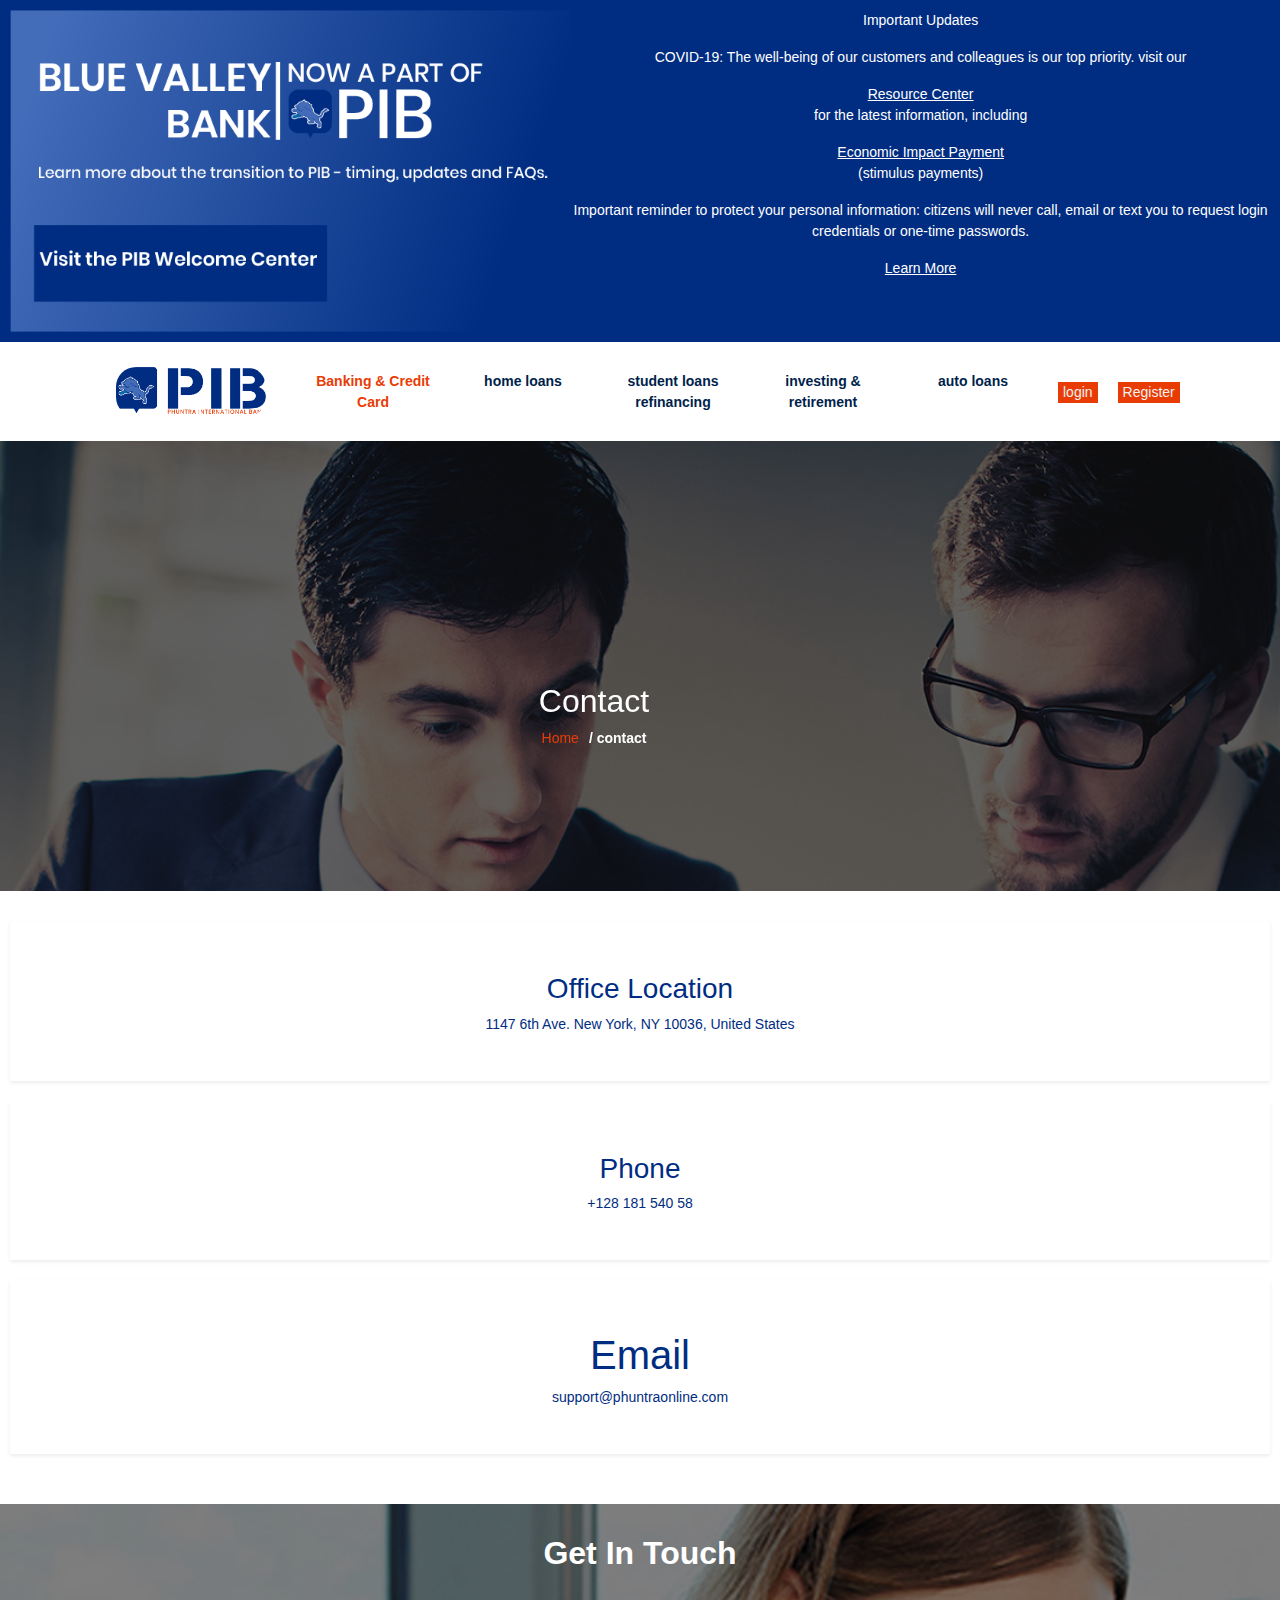
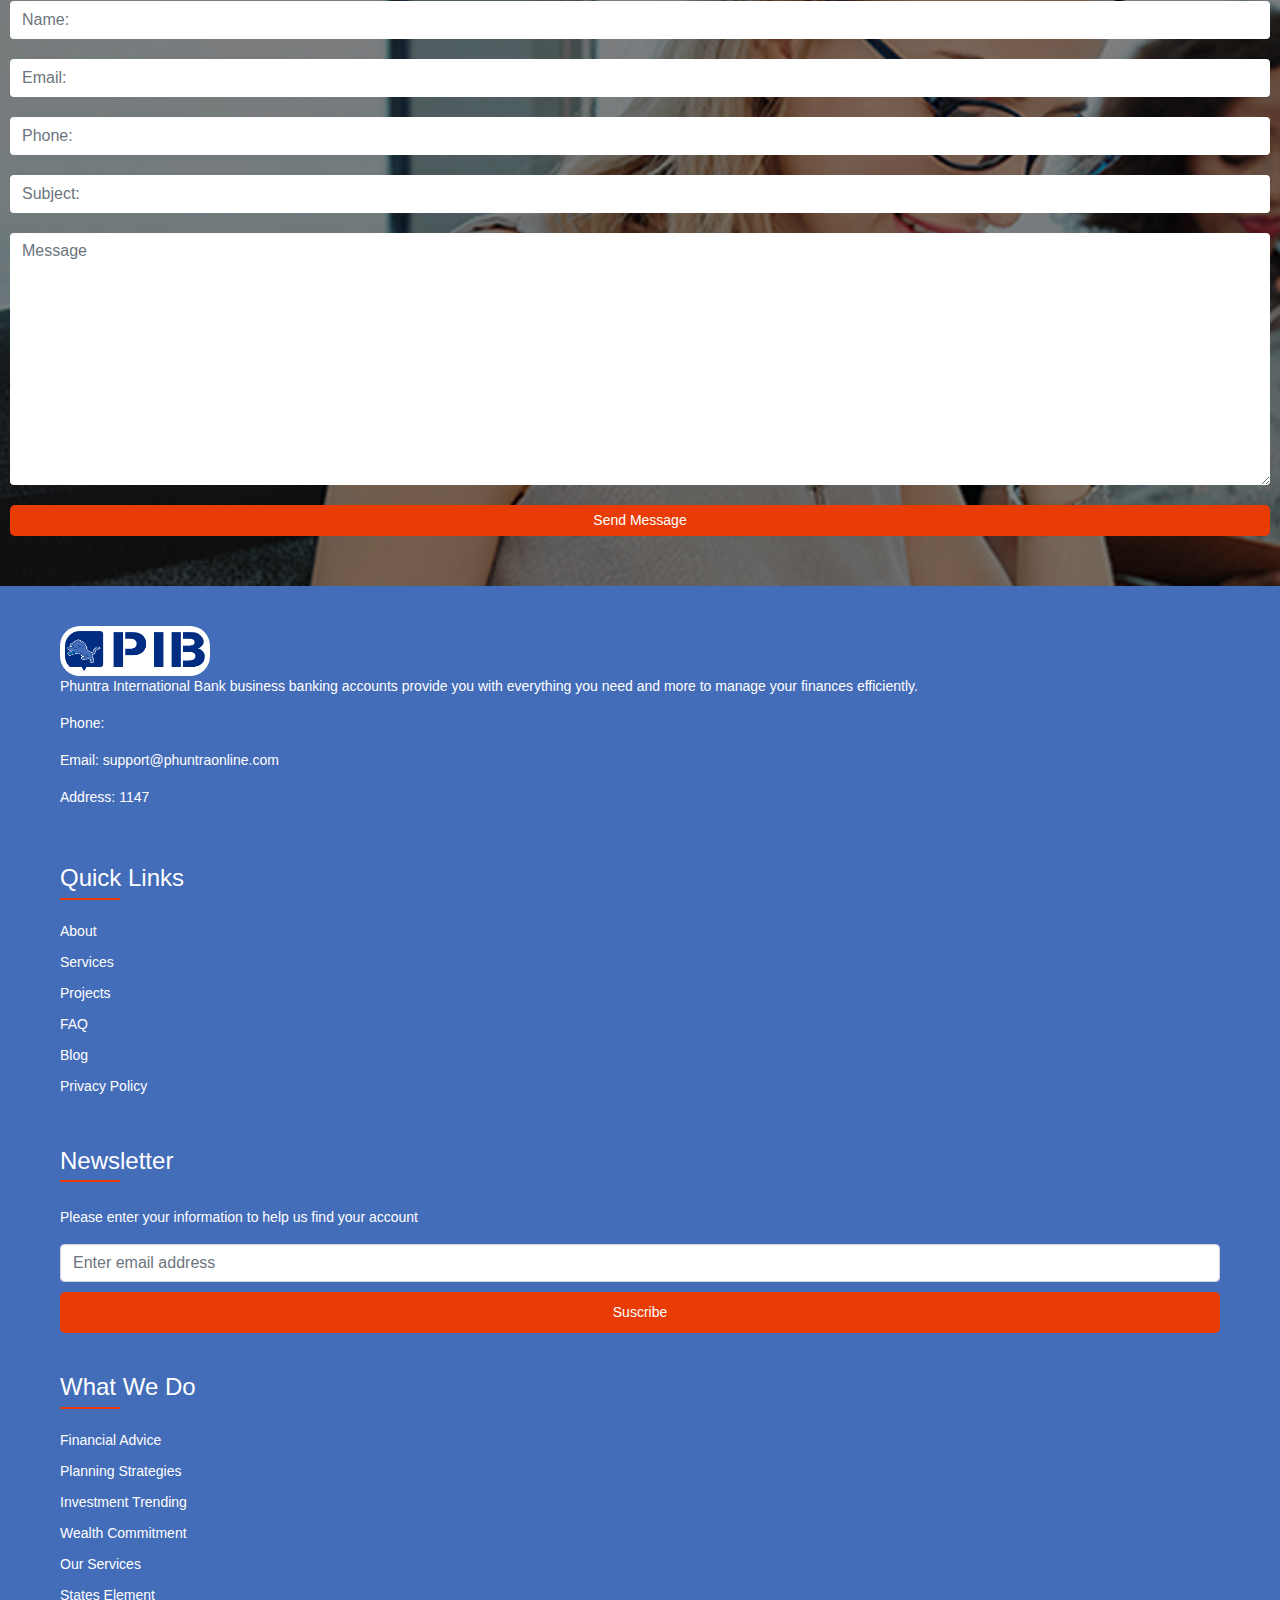
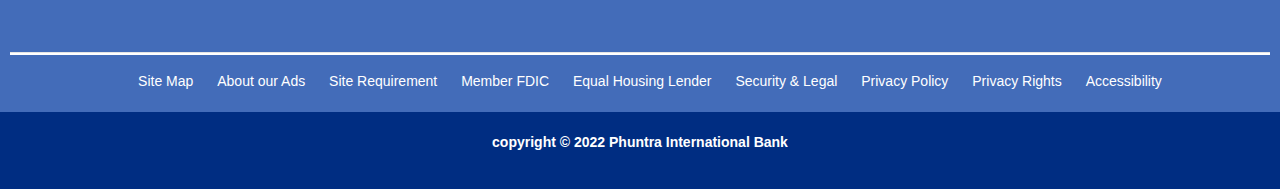
==== contact.html @ c1f6892e "new commit" ====
<!doctype html>
<html lang="en">
	<head>
		<title>Phuntra International Bank</title>
		<!-- Required meta tags -->
		<meta charset="utf-8">
		<meta name="viewport" content="width=device-width, initial-scale=1, shrink-to-fit=no">

		<!-- Bootstrap CSS -->
		<link rel="stylesheet" href="https://stackpath.bootstrapcdn.com/bootstrap/4.3.1/css/bootstrap.min.css" integrity="sha384-ggOyR0iXCbMQv3Xipma34MD+dH/1fQ784/j6cY/iJTQUOhcWr7x9JvoRxT2MZw1T" crossorigin="anonymous">
		<!--Font Awesome-->
		<link rel="stylesheet" href="https://use.fontawesome.com/releases/v5.7.0/css/all.css" integrity="sha384-lZN37f5QGtY3VHgisS14W3ExzMWZxybE1SJSEsQp9S+oqd12jhcu+A56Ebc1zFSJ" crossorigin="anonymous">

		<!--main css-->
		<link rel="stylesheet" href="style.css">
		<link rel="stylesheet" href="contact.css">
	</head>
	<body>
		<main>
			
			<div id="header-updates">
				<div class="update-img">
					<img src="images/phuntra.png" alt="">
				</div>
				<div class="update-text">
					<p>Important Updates</p>
					<p>COVID-19: The well-being of our customers and colleagues is our top priority. visit our</p>
					<a href="#">Resource Center</a>
					<p>for the latest information, including</p>
					<a href="#">Economic Impact Payment</a>
					<p>(stimulus payments)</p>
					<p>Important reminder to protect your personal information: citizens will never call, email or text you to request login credentials or one-time passwords.</p>
					<a href="#">Learn More</a>
				</div>
			</div>
			<div  class="sticky-top">
				<div class="topnav" id="myTopnav">
					<a href="#" class="navbar-brand">
						<span><img src="images/logo.png" alt="logo" height="50px" width="150px"></span>
						
					</a>
					<div class="nav-links">
						<a href="#" class="navlink active">Banking & Credit Card</a>
						<a href="#" class="navlink">home loans</a>
						<a href="#" class="navlink">student loans refinancing</a>	
						<a href="#" class="navlink">investing & retirement</a>
						<a href="#" class="navlink">auto loans</a>
					</div>
					<a href="javascript:void(0);" class="icon" onclick="myFunction()">
						<i class="fa fa-bars"></i>
					</a>
					<div class="login-btns-desk">
						<a href="#">login</a>
						<a href="#">Register</a>
					</div>
				</div>
				<div class="login-btns">
					<a href="#">login</a>
					<a href="#">Register</a>
				</div>
				
			</div>

				<section id="banner1">
					<div class="carousel">
						<div class="carousel-inner">
							<div class="carousel-item active">
								<img src="images/page-title-bg.jpg" alt="">
								<div class="carousel-caption">
									<h2>Contact</h2>
									<div class="banner-links">
										<a href="index.html" >Home </a> 
										<p>/ contact</p>
									</div>
									
								</div>
							</div>
						</div>      
					</div>
				</section>

				<section id="contact-main">
					<div class="contact-item shadow-sm">
						<img src="" alt="">
						<h3 class="blue">Office Location</h3>
						<p class="blue">1147 6th Ave. New York, NY 10036, United States</p>
					</div>
					<div class="contact-item shadow-sm">
						<img src="" alt="">
						<h3 class="blue">Phone</h3>
						<p class="blue">+128 181 540 58</p>
					</div>
					<div class="contact-item shadow-sm">
						<img src="" alt="">
						<h1 class="blue">Email</h1>
						<p class="blue">support@phuntraonline.com</p>
					</div>
				</section>

				<section id="contact-form-main">
					<h2>Get In Touch</h2>
					<div class="contact-form">
						<form action="">
							<input type="text" class="form-control" placeholder="Name:">
							<input type="email" class="form-control" placeholder="Email:">
							<input type="tel" class="form-control" placeholder="Phone:">
							<input type="text" class="form-control" placeholder="Subject:">
							<textarea placeholder="Message" class="form-control"  cols="30" rows="10" ></textarea>
	
							<button type="submit">Send Message</button>
						</form>
					</div>
				</section>

				
				<footer id="footer">
					<div class="footer-wrapper">
						<div class="footer-text footer-item">
							<img src="images/logo1.png" alt="">
							<p>Phuntra International Bank business banking accounts provide you with everything you need and more to manage your finances efficiently.</p>
							<p>Phone: </p>
							<p>Email: support@phuntraonline.com</p>
							<p>Address: 1147 </p>
						</div>
	
						<div class="footer-links footer-item">
							<h4 class="lines">Quick Links</h4>
							
							<div class="f-links">
								<a href="#">About</a>
								<a href="#">Services</a>
								<a href="#">Projects</a>
								<a href="#">FAQ</a>
								<a href="#">Blog</a>
								<a href="#">Privacy Policy</a>
							</div>
						</div>
	
						<div class="newsletter footer-item">
							<h4 class="lines">Newsletter</h4>
							
							<div class="pt-4">
								<p>Please enter your information to help us find your account</p>
								<form action="">
									<input type="email" class="form-control" placeholder="Enter email address">
									<button type="submit">Suscribe</button>
								</form>	
							</div>
						</div>
	
						<div class="footer-links footer-item">
							<h4 class="lines">What We Do</h4>
							
							<div class="f-links">
								<a href="#">Financial Advice</a>
								<a href="#">Planning Strategies</a>
								<a href="#">Investment Trending</a>
								<a href="#">Wealth Commitment</a>
								<a href="#">Our Services</a>
								<a href="#">States Element</a>
							</div>
						</div>
					</div>
					<hr class="line">
					<div class="secondary-links">
						<a href="#">Site Map</a>
						<a href="#">About our Ads</a>
						<a href="#">Site Requirement</a>
						<a href="#">Member FDIC</a>
						<a href="#">Equal Housing Lender</a>
						<a href="#">Security & Legal</a>
						<a href="#">Privacy Policy</a>
						<a href="#">Privacy Rights</a>
						<a href="#">Accessibility</a>
					</div>
	
					
				</footer>
				<div class="attribution">
					<p>copyright &copy; 2022 Phuntra International Bank</p>
				</div>
	
			</main>	
				
	
			<script src="control.js"></script>
			<!-- Optional JavaScript -->
			<!-- jQuery first, then Popper.js, then Bootstrap JS -->
			<script src="https://code.jquery.com/jquery-3.3.1.slim.min.js" integrity="sha384-q8i/X+965DzO0rT7abK41JStQIAqVgRVzpbzo5smXKp4YfRvH+8abtTE1Pi6jizo" crossorigin="anonymous"></script>
			<script src="https://cdnjs.cloudflare.com/ajax/libs/popper.js/1.14.7/umd/popper.min.js" integrity="sha384-UO2eT0CpHqdSJQ6hJty5KVphtPhzWj9WO1clHTMGa3JDZwrnQq4sF86dIHNDz0W1" crossorigin="anonymous"></script>
			<script src="https://stackpath.bootstrapcdn.com/bootstrap/4.3.1/js/bootstrap.min.js" integrity="sha384-JjSmVgyd0p3pXB1rRibZUAYoIIy6OrQ6VrjIEaFf/nJGzIxFDsf4x0xIM+B07jRM" crossorigin="anonymous"></script>
		</body>
	</html>
---- style.css ----
:root {
	--primary: #011f4c;
	--secondary: #002d82;
	--orange: #e93c05;
}
body {
	width: 100%;
	margin: 0;
	padding: 0;
	overflow-x: hidden;
	box-sizing: border-box;
	font-size: 14px;
	line-height: 1.5;
}
.blue {
	color: var(--secondary);
}
.orange {
	color: var(--orange);
}


#header-updates {
	display: flex;
	justify-content: space-between;
	background-color: var(--secondary);
	padding: 10px;
	border-bottom: 0.5px solid white;
}
.update-img img{
	width: 100%;
	height: auto;
}
.update-text {
	color: white;
	text-align: center;	
}
.update-text a {
	color: white;
	text-decoration: underline;
}


.topnav {
  background-color: var(--secondary);
  overflow: hidden;

}
.topnav .navbar-brand span img {
	background-color: white;
	padding: 0;
	border-radius: 20px;

}
.topnav .icon {
	display: none;
}
.topnav a {
  float: left;
  display: block;
  color: #f2f2f2;
  text-align: center;
  padding: 14px 16px;
  text-decoration: none;
}
.nav-links a.active {
	color: var(--orange);
}

.login-btns {
	background-color: white;
	
}
.login-btns a {
	background-color: var(--orange);
	margin: 0 10px;
}
#banner {
	position: relative;
	padding-top: 30%;
	height: 80vh;
}
#banner::before {
	content: "";
	position: absolute;
	top: 0;
	left: 0;
	width: 100%;
	height: 100%;
	background-image: url('images/banner-bg1.jpg');
	background-size: cover;
	background-position: center;
	background-repeat: no-repeat;
	filter: brightness(20%);
	
}

.carousel-item img {
	width: 100%;
	filter: brightness(80%);
}
.carousel-caption {
	top: 0;
}
.banner-cta a:first-child {
	background-color: white;
	color: var(--orange);
	padding: 5px 10px;
	border-radius: 3px;
}
.banner-cta a:nth-child(2) {
	background-color: var(--orange);
	color: white;
	padding: 5px 10px;
	border-radius: 3px;
}

.borrow {
	background-color: var(--secondary);
	color: white;
	height: 120px;
	margin: 0 30px;
	font-size: 2rem;
	display: flex;
	justify-content: center;
	align-items: center;
	padding: 0 30px;
	border-top-left-radius: 10px;
	border-bottom-right-radius: 10px;
}

#service-home {
	background-color: lightgray;
	text-align: center;
	padding: 30px 0;
}
#service-home p {
	color: var(--primary);
}
.service-intro {
	padding: 0 10px;
}
.service-item {
	background-color: white;
	margin: 20px;
	padding: 20px;
	height: 300px;
}

#how-it-works {
	text-align: center;
	padding: 30px;
	background-color: rgb(248, 248, 248);
}
.works-item p {
	font-size: 1.5rem;
	font-weight: bolder;
}

#goal {
	text-align: center;
	padding: 30px 10px;
}
.goal-wrapper {
	background-color: var(--secondary);
	color: white;
	border-radius: 10px;
	padding: 50px 30px;
}
.goal-wrapper button {
	background-color: var(--orange);
	border:  none;
	color:  white;
	padding: 5px 10px;
	border-radius: 5px;
}


#faq {
	padding: 10px;
}
.faq-intro {
	text-align: center;
}

.faq-item {
	margin-bottom: 10px;
}
.faqHeader {
	width: 100%;
	background-color: #fcf7f5;
	padding: 10px;
	transition: background-color 0.5s ease-in;
}
.faq-header-new  {
	background-color: var(--secondary);
	border-top-left-radius: 10px;
	border-top-right-radius: 10px;
	transition: background-color 0.5s ease-in;
}
.faq-header-new a {
	color: white;
}
.faq-body {
	padding: 20px;
	color: var(--secondary);
	border-bottom-left-radius: 10px;
	border-bottom-right-radius: 10px;
}
.faq-link {
	display: block;
	color: var(--secondary);
	font-weight: bolder;
}
.faq-link:hover {
	text-decoration: none;
}


#contact {
	background-color: var(--secondary);
	text-align: center;
	padding: 30px 10px 50px 10px;
}
#contact h3 {
	color: white;
}
.contact-form .form-control {
	margin-bottom: 20px;
	border: none;
	border-radius: none;
	color: white;

}
.contact-form button {
	width: 100%;
	background-color: var(--orange);
	border: none;
	color: white;
	margin-bottom: 20px;
	padding: 5px 0;
	border-radius: 5px;
}
.contact-image img {
	width: 100%;
	border-radius: 20px;
}

#solutions {
	background-image: url('images/plan-bg.jpg');
	background-position: center;
	background-size: cover;
	padding: 30px 20px;
}
.solutions-wrapper {
	background-color: white;
	padding: 20px;
}
.solution-item p {
	font-weight: bold;
	font-size: 1.3rem;
}

#footer {
	background-color: #436cb9;
	padding: 20px 10px;
	color: white;
}
.footer-text img{
	width: 150px;
	height: 50px;
	background-color: white;
	border-radius: 20px;
	padding: 5px;
}
.footer-links a {
	display: block;
	color: white;
	padding-bottom: 10px;
}
.f-links {
	padding-top: 20px;
}
.footer-item {
	padding: 20px 0;
}
.lines {
	position: relative;
}
.lines::after {
	content: "";
	position: absolute;
	
	bottom: -7px;
	left: 0;
	height: 2px;
	width: 60px;
	background-color: var(--orange);
}
.newsletter button{
	width: 100%;
	background-color: var(--orange);
	border: none;
	color: white;
	margin-top: 10px;
	padding: 10px 0;
	border-radius: 5px;
}
#footer .line {
	height: 2px;
	background-color: white;
}

.secondary-links {
	text-align: center;
}
.secondary-links a {
	color: white;
	padding-left: 20px;
	padding-bottom: 40px;
}
.attribution {
	background-color: var(--secondary);
	color: white;
	text-align: center;
	font-weight: bolder;
	padding: 20px;
}

@media screen and (max-width: 768px) {
  .topnav a:not(.navbar-brand) {display: none;}
  .topnav a.icon {
    float: right;
    display: block;
		font-size: 30px;
  }
	.topnav.responsive {position: relative;}
  .topnav.responsive a.icon {
    position: absolute;
    right: 0;
    top: 0;

  }
  .topnav.responsive a {
    float: none;
    display: block;
    text-align: left;
  }
	.nav-links {
		background-color: white;
	}
	.nav-links a {
		color: var(--primary);
		border-top: 1px solid lightblue;
	}
	.login-btns {
		display: flex;
		justify-content: center;
		align-items: center;
		height: 60px;
	}
	.login-btns a {
		display: inline-block;
		background-color: var(--orange);
		color: white;
		padding: 5px 10px;
	}
	.login-btns-desk {
		display: none;
	}

	#about {
		padding-top: 30px;
		padding-bottom: 30px;
	}
	.about-img-wrapper {
		padding: 0 20px;
	}
	.about-img img {
		width: 100%;
		margin-bottom: 30px;
	}
	.about-img .img1 {
		border-top-right-radius: 30%;
	}
	.about-img .img2 {
		border-top-left-radius: 30%;
	}

	.about-text-wrapper {
		text-align: center;
		padding: 0 10px;
	}
	.about-text-intro p {
		color: var(--orange);
	}
	.about-text-intro h2 {
		color: var(--secondary);
	}
	.about-text {
		padding-top: 20px;
	}
	.about-numbers {
		text-align: center;
	}
	
	
}

@media screen and (min-width: 768px) {
	.topnav {
		background-color: white;
		padding: 10px 30px 10px 100px;
		display: flex;
		align-items: center;
		
	}

	.topnav .nav-links a {
		color: var(--primary);
		font-weight: bolder;
		width: 150px;
	}
	.topnav .nav-links a.active {
		color: var(--orange);
	}
	
	.login-btns {
		display: none;
	}
	
	.login-btns-desk a {
		background-color: var(--orange);
		margin: 0 10px;
		padding: 0 5px;
	}

	#banner {
		padding-top: 0;
	}
	#banner::before {
		width: 0;
		height: 0;
		background-image: none;
	}
	.carousel-item img {
		height: 80vh;
	}
	.carousel-caption {
		top: 30%;
		left: 100px;
		text-align: left;
	}
	.carousel-caption h3 {
		font-size: 3rem;
	}
	.carousel-caption p {
		font-weight: bold;
	}

	#about {
		position: relative;
		top: 10%;
		display: flex;
		padding: 50px 100px 50px 0;
	}
	.about-img img {
		height: 200px;
		width: 250px;
		margin: 10px;
	}
	.about-img .img1 {
		height: 300px;
		width: 350px;
		border-top-right-radius: 30%;
	}
	.about-img .img2 {
		border-top-left-radius: 30%;
	}
	.about-image-inner {
		display: flex;
	}
	.about-img1 {
		display: flex;
		justify-content: right;
	}
	.about-container {
		padding-left: 10px;
	}
	.about-text:nth-child(2) {
		color: var(--primary);
	}
	.about-numbers {
		display: flex;
		justify-content: space-evenly;
	}
	.about-number {
		width: 100px;
	}
	.about-number p {
		font-weight: bolder;
	}
	.borrow {
		line-height: 1.5;
		width: 60%;
		padding: 20px;
		margin-left: -80px;
		margin-top: 40px;
	}
	.borrow p{
		width: 200px;
		font-weight: bolder;
		font-size: 1.5rem;
		padding: 20px;
	}

	#service-home {
		padding: 50px 100px;
	}
	.service-intro {
		width: 50%;
		margin: 0 auto;
	}
	.service-intro p {
		font-size: 0.7rem;
	}
	.service-intro h3 {
		font-weight: bolder;
		font-size: 2rem;
	}
	.service-item {
		display: flex;
		height: 100%;
		
	}
	.service-main .col-lg-4 {
		margin-bottom: 20px;
	}
	.service-item-content {
		text-align: left;
	}
	.service-item-content p {
		font-size: 0.7rem;
		color: var(--primary);
	}

	#how-it-works {
		padding: 30px 100px;
	}
	.works-wrapper {
		display: flex;
		justify-content: space-evenly;
	}
	.works-item p {
		font-size: 1rem;
	}

	#goal {
		padding: 50px 150px;
	}
	.goal-wrapper {
		padding: 80px;
	}
	.goal-wrapper p {
		font-weight: bold;
		font-size: 1.5rem;
	}

	#faq {
		padding: 50px 150px;
	}
	.faq-intro p {
		font-size: 0.7rem;
	}

	#contact {
		display: flex;
		justify-content: space-between;
		padding: 100px;
	}
	.contact-form .form-input {
		display: flex;
		justify-content: space-between;
		
	}
	.form-input input:first-child {
		margin-right: 10px;
	}
	.contact-wrapper {
		width: 50%;
		text-align: left;
	}
	.contact-image {
		padding-left: 20px;
	}

	#solutions {
		background-size: 80%;
		background-repeat: no-repeat;
		background-position: top left;
		position: relative;
		display: flex;
		justify-content: flex-end;
		align-items: flex-end;
		height: 500px;
		padding-bottom: 0;
		padding-right: 50px;
	}
	.solutions-wrapper {
		width: 60%;
		height: 80%;
	}
	.solution-item {
		padding: 10px 0;
	}

	.footer-wrapper {
		padding: 0 50px;
	}
}

@media screen and (max-width: 1200px) and (min-width: 768px) {
	.topnav {
		padding: 0 30px;
	}
	.topnav .nav-links a {
		width: 100px;
	}
}
---- contact.css ----
.carousel-item img {
	height: 50vh;
	object-fit: cover;
	filter: brightness(40%);
}
.carousel-caption {
	display: flex;
	flex-direction: column;
	justify-content: center;
	align-items: center;
}
.banner-links {
	display: flex;
}
.carousel-caption a {
	display: block;
	color: #e93c05;
	padding-right: 10px;
}

#contact-main {
	padding: 30px 10px;
}
.contact-item {
	text-align: center;
	padding: 30px 0;
	margin-bottom: 20px;
}

#contact-form-main {
	padding: 30px 10px;
	position: relative;
}
#contact-form-main::before {
	content: "";
	position: absolute;
	top: 0;
	left: 0;
	width: 100%;
	height: 100%;
	background-image: url('images/contact-bg.jpg');
	background-size: cover;
	background-position: center;
	background-repeat: no-repeat;
	filter: brightness(50%);
}
#contact-form-main h2{
	position: relative;
	color: white;
	text-align: center;
	font-weight: bolder;
	padding-bottom: 20px;
}
.contact-form {
	position: relative;
}
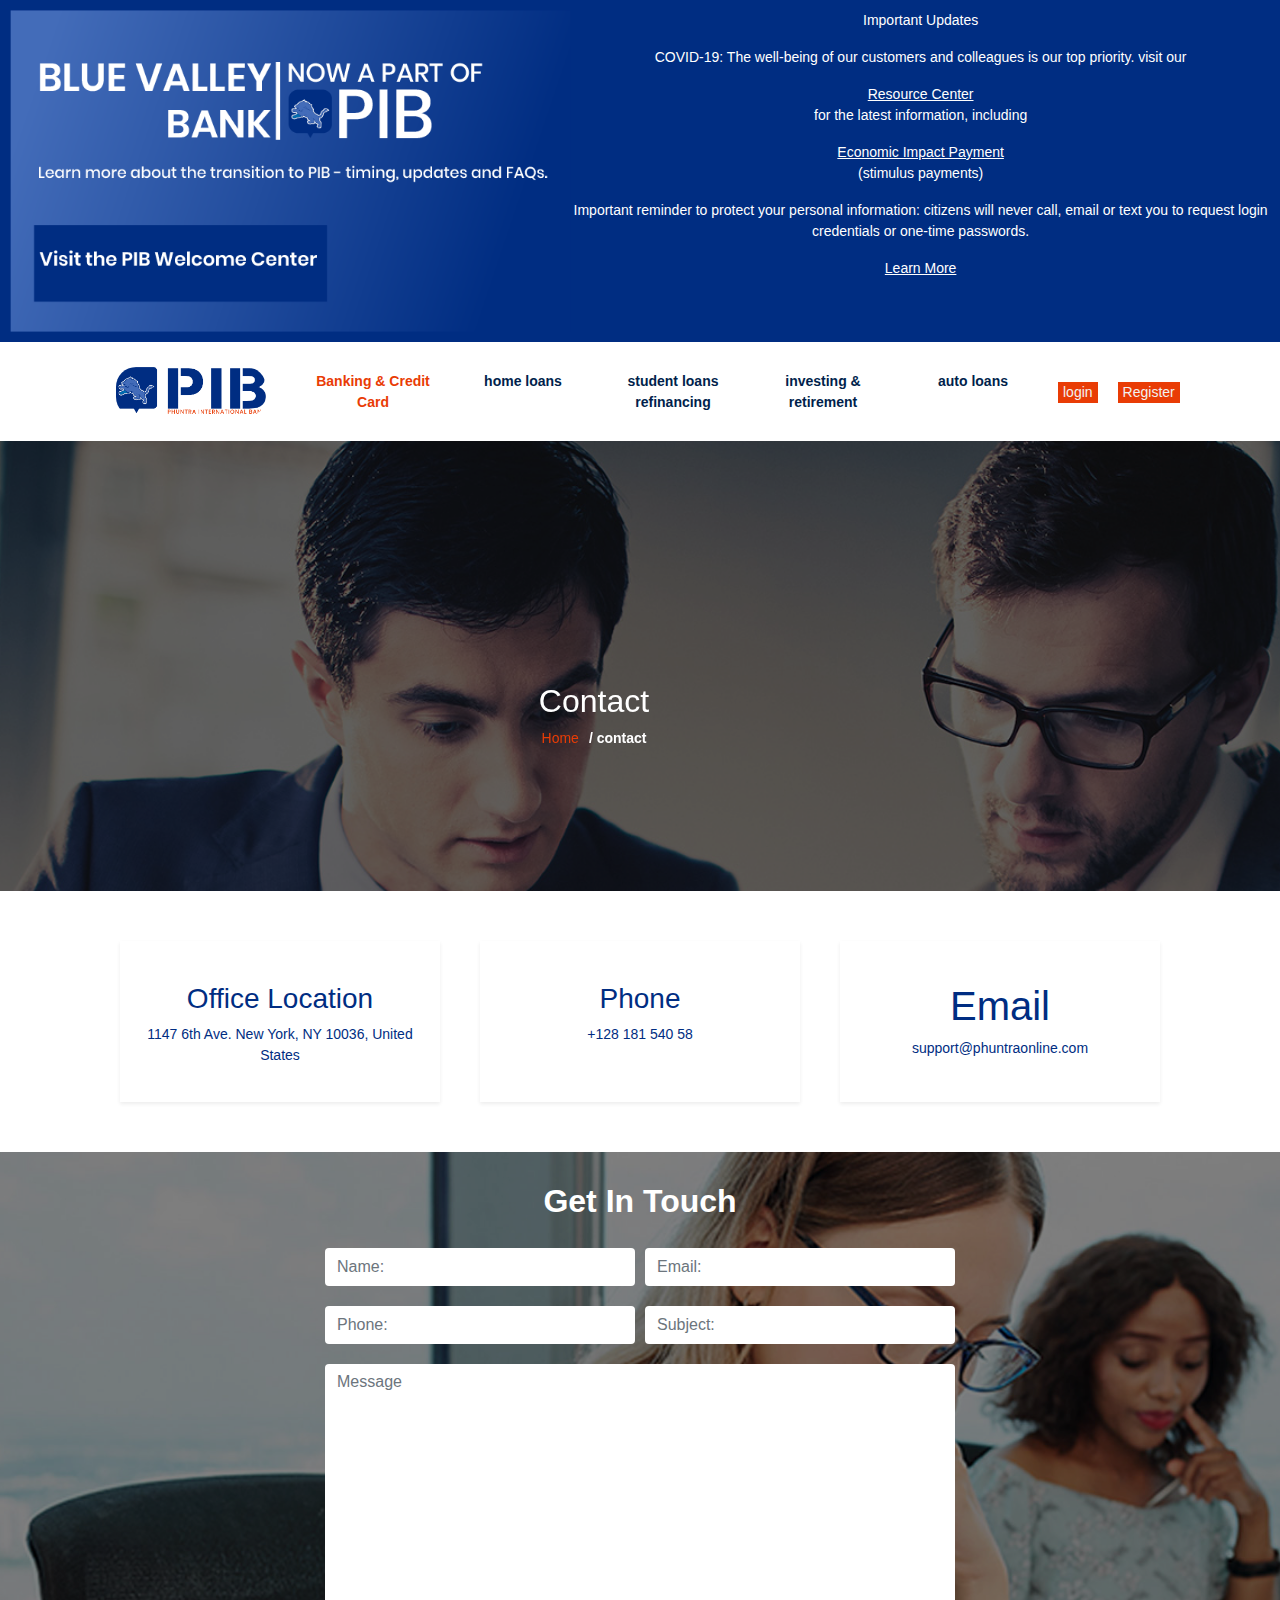
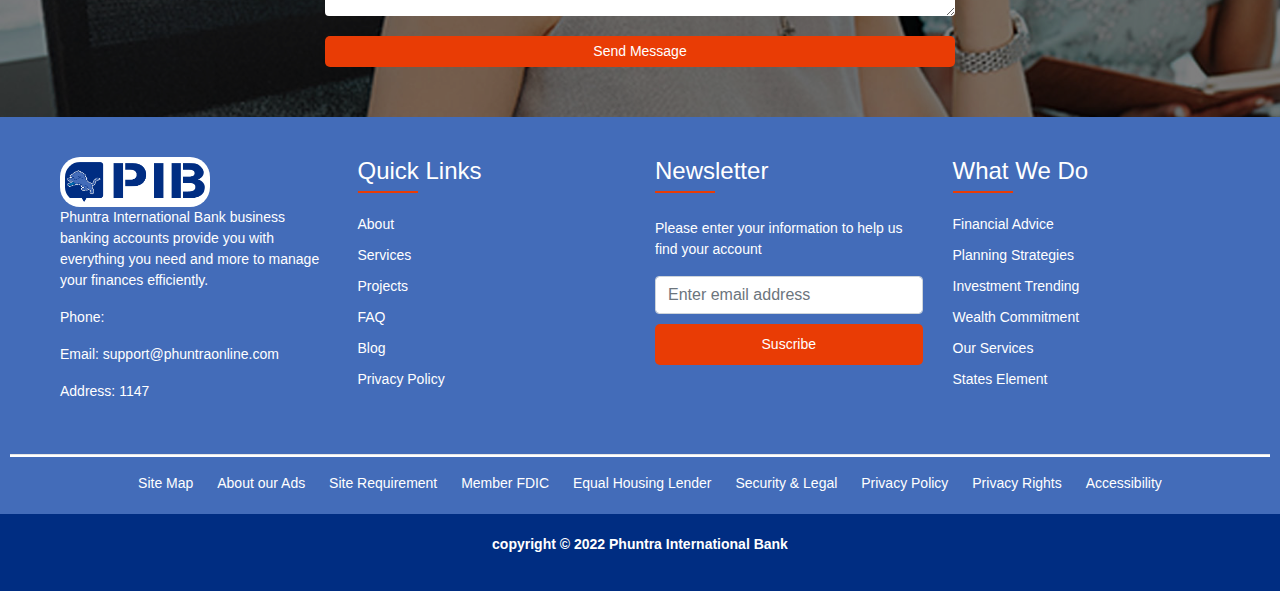
==== commit 074173d3: "large screen fixes" ====
--- a/contact.html
+++ b/contact.html
@@ -101,10 +101,15 @@
 					<h2>Get In Touch</h2>
 					<div class="contact-form">
 						<form action="">
-							<input type="text" class="form-control" placeholder="Name:">
-							<input type="email" class="form-control" placeholder="Email:">
-							<input type="tel" class="form-control" placeholder="Phone:">
-							<input type="text" class="form-control" placeholder="Subject:">
+							<div class="form-input">
+								<input type="text" class="form-control" placeholder="Name:">
+								<input type="email" class="form-control" placeholder="Email:">
+							</div>
+							<div class="form-input">
+								<input type="tel" class="form-control" placeholder="Phone:">
+								<input type="text" class="form-control" placeholder="Subject:">
+							</div>
+							
 							<textarea placeholder="Message" class="form-control"  cols="30" rows="10" ></textarea>
 	
 							<button type="submit">Send Message</button>
@@ -114,52 +119,61 @@
 
 				
 				<footer id="footer">
-					<div class="footer-wrapper">
-						<div class="footer-text footer-item">
-							<img src="images/logo1.png" alt="">
-							<p>Phuntra International Bank business banking accounts provide you with everything you need and more to manage your finances efficiently.</p>
-							<p>Phone: </p>
-							<p>Email: support@phuntraonline.com</p>
-							<p>Address: 1147 </p>
-						</div>
-	
-						<div class="footer-links footer-item">
-							<h4 class="lines">Quick Links</h4>
-							
-							<div class="f-links">
-								<a href="#">About</a>
-								<a href="#">Services</a>
-								<a href="#">Projects</a>
-								<a href="#">FAQ</a>
-								<a href="#">Blog</a>
-								<a href="#">Privacy Policy</a>
-							</div>
-						</div>
-	
-						<div class="newsletter footer-item">
-							<h4 class="lines">Newsletter</h4>
-							
-							<div class="pt-4">
-								<p>Please enter your information to help us find your account</p>
-								<form action="">
-									<input type="email" class="form-control" placeholder="Enter email address">
-									<button type="submit">Suscribe</button>
-								</form>	
-							</div>
-						</div>
-	
-						<div class="footer-links footer-item">
-							<h4 class="lines">What We Do</h4>
-							
-							<div class="f-links">
-								<a href="#">Financial Advice</a>
-								<a href="#">Planning Strategies</a>
-								<a href="#">Investment Trending</a>
-								<a href="#">Wealth Commitment</a>
-								<a href="#">Our Services</a>
-								<a href="#">States Element</a>
-							</div>
-						</div>
+					<div class="footer-wrapper row">
+						<div class="col-md-6 col-lg-3">
+							<div class="footer-text footer-item">
+								<img src="images/logo1.png" alt="">
+								<p>Phuntra International Bank business banking accounts provide you with everything you need and more to manage your finances efficiently.</p>
+								<p>Phone: </p>
+								<p>Email: support@phuntraonline.com</p>
+								<p>Address: 1147 </p>
+							</div>
+						</div>
+						
+						<div class="col-md-6 col-lg-3">
+							<div class="footer-links footer-item">
+								<h4 class="lines">Quick Links</h4>
+								
+								<div class="f-links">
+									<a href="#">About</a>
+									<a href="#">Services</a>
+									<a href="#">Projects</a>
+									<a href="#">FAQ</a>
+									<a href="#">Blog</a>
+									<a href="#">Privacy Policy</a>
+								</div>
+							</div>
+						</div>
+						
+						<div class="col-md-6 col-lg-3">
+							<div class="newsletter footer-item">
+								<h4 class="lines">Newsletter</h4>
+								
+								<div class="pt-4">
+									<p>Please enter your information to help us find your account</p>
+									<form action="">
+										<input type="email" class="form-control" placeholder="Enter email address">
+										<button type="submit">Suscribe</button>
+									</form>	
+								</div>
+							</div>
+						</div>
+						
+						<div class="col-md-6 col-lg-3">
+							<div class="footer-links footer-item">
+								<h4 class="lines">What We Do</h4>
+								
+								<div class="f-links">
+									<a href="#">Financial Advice</a>
+									<a href="#">Planning Strategies</a>
+									<a href="#">Investment Trending</a>
+									<a href="#">Wealth Commitment</a>
+									<a href="#">Our Services</a>
+									<a href="#">States Element</a>
+								</div>
+							</div>
+						</div>
+						
 					</div>
 					<hr class="line">
 					<div class="secondary-links">
@@ -179,7 +193,6 @@
 				<div class="attribution">
 					<p>copyright &copy; 2022 Phuntra International Bank</p>
 				</div>
-	
 			</main>	
 				
 	
--- a/contact.css
+++ b/contact.css
@@ -53,4 +53,22 @@
 }
 .contact-form {
 	position: relative;
+}
+
+@media screen and (min-width: 768px) {
+	#contact-main {
+		display: flex;
+		justify-content: space-between;
+		padding: 50px 100px;
+	}
+	.contact-item {
+		width: 100%;
+		margin: 0 20px;
+		padding: 20px;
+	}
+
+	.contact-form {
+		width: 50%;
+		margin: 0 auto;
+	}
 }